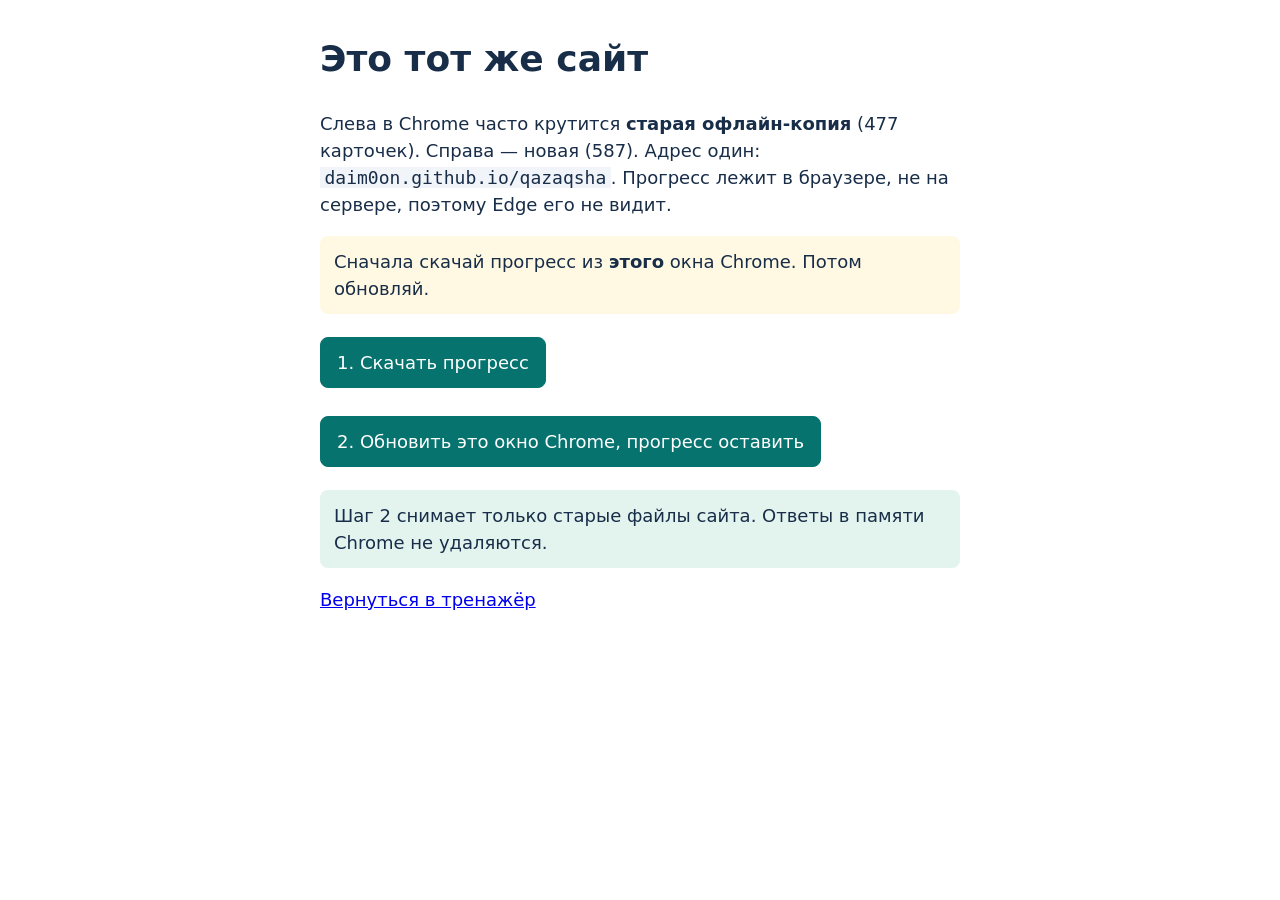
==== update.html @ 8264dbf4 "Add update page that bypasses the stuck Chrome cache and keeps local progress." ====
<!doctype html>
<html lang="ru">
<head>
  <meta charset="utf-8">
  <meta name="viewport" content="width=device-width, initial-scale=1">
  <title>Обновление тренажёра без потери прогресса</title>
  <style>
    body{font:18px/1.5 system-ui,Segoe UI,sans-serif;max-width:40rem;margin:2rem auto;padding:0 1.2rem;color:#182d48}
    button{font:inherit;padding:.7rem 1rem;margin:.3rem .5rem .3rem 0;border-radius:8px;border:1px solid #06736f;background:#06736f;color:#fff;cursor:pointer}
    button.secondary{background:#fff;color:#06736f}
    .ok{background:#e3f4ef;padding:12px 14px;border-radius:8px}
    .warn{background:#fff8e2;padding:12px 14px;border-radius:8px}
    code{background:#f1f5f9;padding:0 .25em}
  </style>
</head>
<body>
  <h1>Это тот же сайт</h1>
  <p>Слева в Chrome часто крутится <strong>старая офлайн-копия</strong> (477 карточек). Справа — новая (587). Адрес один: <code>daim0on.github.io/qazaqsha</code>. Прогресс лежит в браузере, не на сервере, поэтому Edge его не видит.</p>
  <p class="warn">Сначала скачай прогресс из <strong>этого</strong> окна Chrome. Потом обновляй.</p>
  <p><button type="button" id="export">1. Скачать прогресс</button></p>
  <p id="export-status"></p>
  <p><button type="button" id="refresh">2. Обновить это окно Chrome, прогресс оставить</button></p>
  <p class="ok">Шаг 2 снимает только старые файлы сайта. Ответы в памяти Chrome не удаляются.</p>
  <p><a href="./">Вернуться в тренажёр</a></p>
  <script>
    const KEY='qazaq-kris-course-v1';
    document.getElementById('export').onclick=()=>{
      const raw=localStorage.getItem(KEY);
      const status=document.getElementById('export-status');
      if(!raw){status.textContent='В этом окне прогресса нет. Открой эту страницу из окна Chrome, где видно 71 закреплённое слово.';return;}
      const blob=new Blob([raw],{type:'application/json'});
      const a=document.createElement('a');a.href=URL.createObjectURL(blob);a.download='progress.json';a.click();
      status.textContent='Файл progress.json скачан. Его можно импортировать в Edge: Сегодня → резервная копия → импорт.';
    };
    document.getElementById('refresh').onclick=async()=>{
      try{
        const keys=await caches.keys();
        await Promise.all(keys.filter(k=>k.startsWith('qazaq-offline-')).map(k=>caches.delete(k)));
        const regs=await navigator.serviceWorker.getRegistrations();
        await Promise.all(regs.map(r=>r.unregister()));
      }catch(e){}
      location.href='./?updated='+Date.now();
    };
  </script>
</body>
</html>
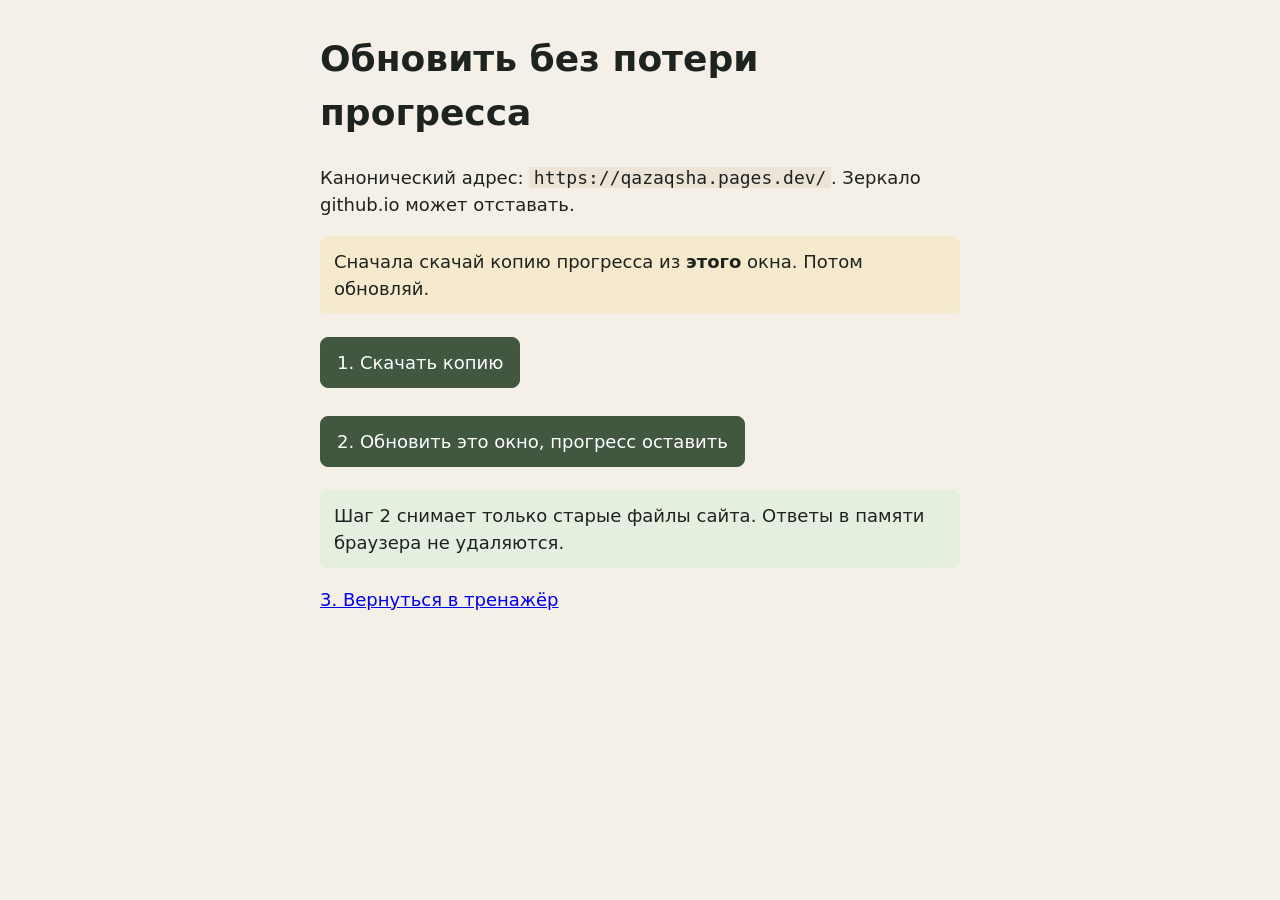
==== commit 1d848b3f: "P0 site audit: honest tutor copy, keyboard font, empty field, login dialog, live docs. Binding AI al" ====
--- a/update.html
+++ b/update.html
@@ -5,32 +5,32 @@
   <meta name="viewport" content="width=device-width, initial-scale=1">
   <title>Обновление тренажёра без потери прогресса</title>
   <style>
-    body{font:18px/1.5 system-ui,Segoe UI,sans-serif;max-width:40rem;margin:2rem auto;padding:0 1.2rem;color:#182d48}
-    button{font:inherit;padding:.7rem 1rem;margin:.3rem .5rem .3rem 0;border-radius:8px;border:1px solid #06736f;background:#06736f;color:#fff;cursor:pointer}
-    button.secondary{background:#fff;color:#06736f}
-    .ok{background:#e3f4ef;padding:12px 14px;border-radius:8px}
-    .warn{background:#fff8e2;padding:12px 14px;border-radius:8px}
-    code{background:#f1f5f9;padding:0 .25em}
+    body{font:18px/1.5 "Golos Text",system-ui,sans-serif;max-width:40rem;margin:2rem auto;padding:0 1.2rem;color:#1E231F;background:#F4EFE7}
+    button{font:inherit;padding:.7rem 1rem;margin:.3rem .5rem .3rem 0;border-radius:8px;border:1px solid #41573F;background:#41573F;color:#fff;cursor:pointer}
+    button.secondary{background:#fff;color:#41573F}
+    .ok{background:#E5EFDF;padding:12px 14px;border-radius:8px}
+    .warn{background:#F5EACD;padding:12px 14px;border-radius:8px}
+    code{background:#EDE4D8;padding:0 .25em}
   </style>
 </head>
 <body>
-  <h1>Это тот же сайт</h1>
-  <p>Слева в Chrome часто крутится <strong>старая офлайн-копия</strong> (477 карточек). Справа — новая (587). Адрес один: <code>daim0on.github.io/qazaqsha</code>. Прогресс лежит в браузере, не на сервере, поэтому Edge его не видит.</p>
-  <p class="warn">Сначала скачай прогресс из <strong>этого</strong> окна Chrome. Потом обновляй.</p>
-  <p><button type="button" id="export">1. Скачать прогресс</button></p>
+  <h1>Обновить без потери прогресса</h1>
+  <p>Канонический адрес: <code>https://qazaqsha.pages.dev/</code>. Зеркало github.io может отставать.</p>
+  <p class="warn">Сначала скачай копию прогресса из <strong>этого</strong> окна. Потом обновляй.</p>
+  <p><button type="button" id="export">1. Скачать копию</button></p>
   <p id="export-status"></p>
-  <p><button type="button" id="refresh">2. Обновить это окно Chrome, прогресс оставить</button></p>
-  <p class="ok">Шаг 2 снимает только старые файлы сайта. Ответы в памяти Chrome не удаляются.</p>
-  <p><a href="./">Вернуться в тренажёр</a></p>
+  <p><button type="button" id="refresh">2. Обновить это окно, прогресс оставить</button></p>
+  <p class="ok">Шаг 2 снимает только старые файлы сайта. Ответы в памяти браузера не удаляются.</p>
+  <p><a href="./">3. Вернуться в тренажёр</a></p>
   <script>
     const KEY='qazaq-kris-course-v1';
     document.getElementById('export').onclick=()=>{
       const raw=localStorage.getItem(KEY);
       const status=document.getElementById('export-status');
-      if(!raw){status.textContent='В этом окне прогресса нет. Открой эту страницу из окна Chrome, где видно 71 закреплённое слово.';return;}
+      if(!raw){status.textContent='В этом окне прогресса нет. Открой эту страницу из окна, где ты уже занималась.';return;}
       const blob=new Blob([raw],{type:'application/json'});
       const a=document.createElement('a');a.href=URL.createObjectURL(blob);a.download='progress.json';a.click();
-      status.textContent='Файл progress.json скачан. Его можно импортировать в Edge: Сегодня → резервная копия → импорт.';
+      status.textContent='Файл progress.json скачан. Его можно импортировать: Сегодня → Настройки и перенос данных.';
     };
     document.getElementById('refresh').onclick=async()=>{
       try{
@@ -38,8 +38,8 @@
         await Promise.all(keys.filter(k=>k.startsWith('qazaq-offline-')).map(k=>caches.delete(k)));
         const regs=await navigator.serviceWorker.getRegistrations();
         await Promise.all(regs.map(r=>r.unregister()));
-      }catch(e){}
-      location.href='./?updated='+Date.now();
+      }catch{}
+      location.reload();
     };
   </script>
 </body>
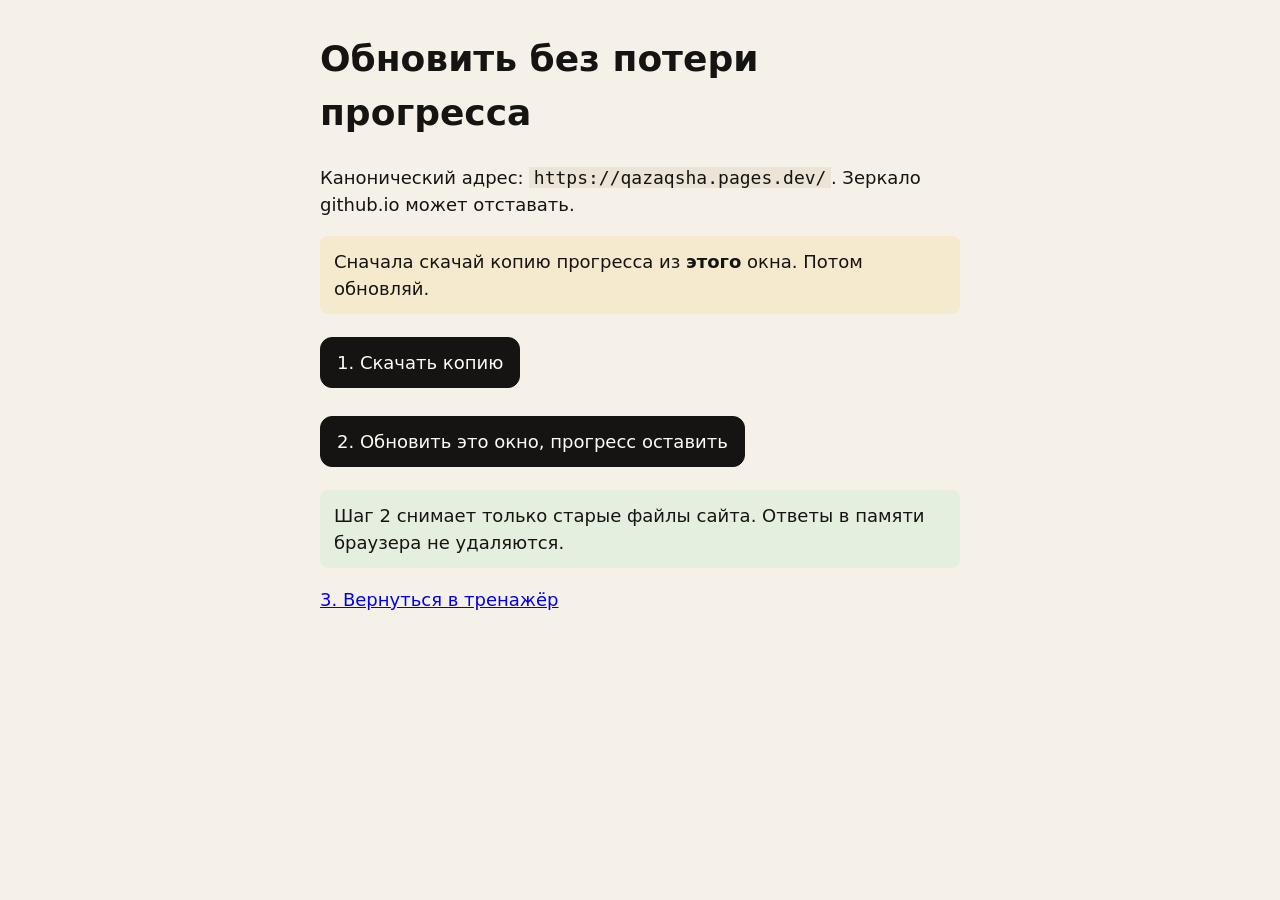
==== commit 77400ca9: "Skin 07: Cherнила QA cleanup and PWA cache bump" ====
--- a/update.html
+++ b/update.html
@@ -5,9 +5,9 @@
   <meta name="viewport" content="width=device-width, initial-scale=1">
   <title>Обновление тренажёра без потери прогресса</title>
   <style>
-    body{font:18px/1.5 "Golos Text",system-ui,sans-serif;max-width:40rem;margin:2rem auto;padding:0 1.2rem;color:#1E231F;background:#F4EFE7}
-    button{font:inherit;padding:.7rem 1rem;margin:.3rem .5rem .3rem 0;border-radius:8px;border:1px solid #41573F;background:#41573F;color:#fff;cursor:pointer}
-    button.secondary{background:#fff;color:#41573F}
+    body{font:18px/1.5 "Golos Text",system-ui,sans-serif;max-width:40rem;margin:2rem auto;padding:0 1.2rem;color:#161412;background:#F6F1E8}
+    button{font:inherit;padding:.7rem 1rem;margin:.3rem .5rem .3rem 0;border-radius:12px;border:1px solid #161412;background:#161412;color:#FFFCF7;cursor:pointer}
+    button.secondary{background:#FFFAF4;color:#161412}
     .ok{background:#E5EFDF;padding:12px 14px;border-radius:8px}
     .warn{background:#F5EACD;padding:12px 14px;border-radius:8px}
     code{background:#EDE4D8;padding:0 .25em}
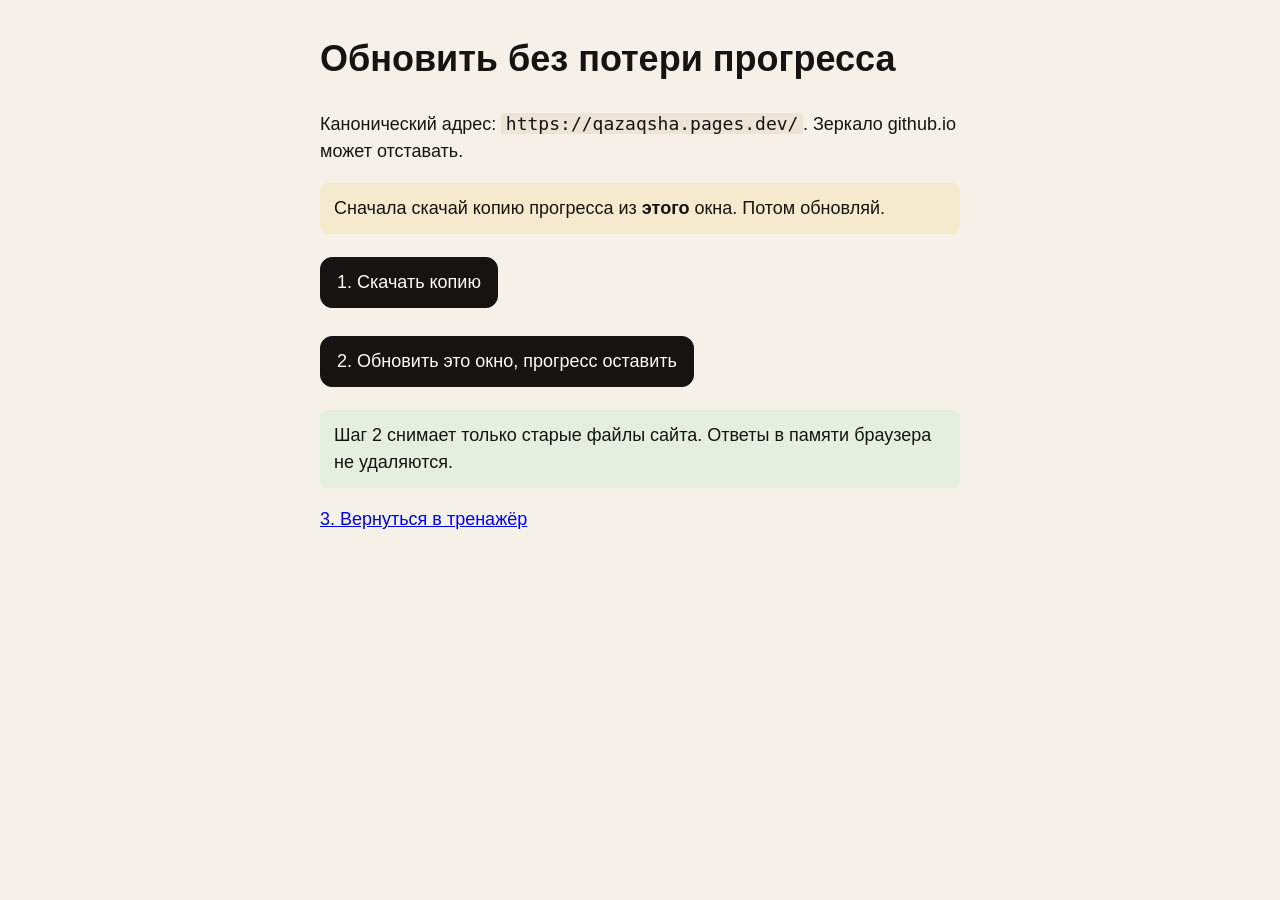
==== commit 0a518964: "fix: drop the old font name from the update page" ====
--- a/update.html
+++ b/update.html
@@ -5,7 +5,7 @@
   <meta name="viewport" content="width=device-width, initial-scale=1">
   <title>Обновление тренажёра без потери прогресса</title>
   <style>
-    body{font:18px/1.5 "Golos Text",system-ui,sans-serif;max-width:40rem;margin:2rem auto;padding:0 1.2rem;color:#161412;background:#F6F1E8}
+    body{font:18px/1.5 "IBM Plex Sans","Segoe UI",sans-serif;max-width:40rem;margin:2rem auto;padding:0 1.2rem;color:#161412;background:#F6F1E8}
     button{font:inherit;padding:.7rem 1rem;margin:.3rem .5rem .3rem 0;border-radius:12px;border:1px solid #161412;background:#161412;color:#FFFCF7;cursor:pointer}
     button.secondary{background:#FFFAF4;color:#161412}
     .ok{background:#E5EFDF;padding:12px 14px;border-radius:8px}
